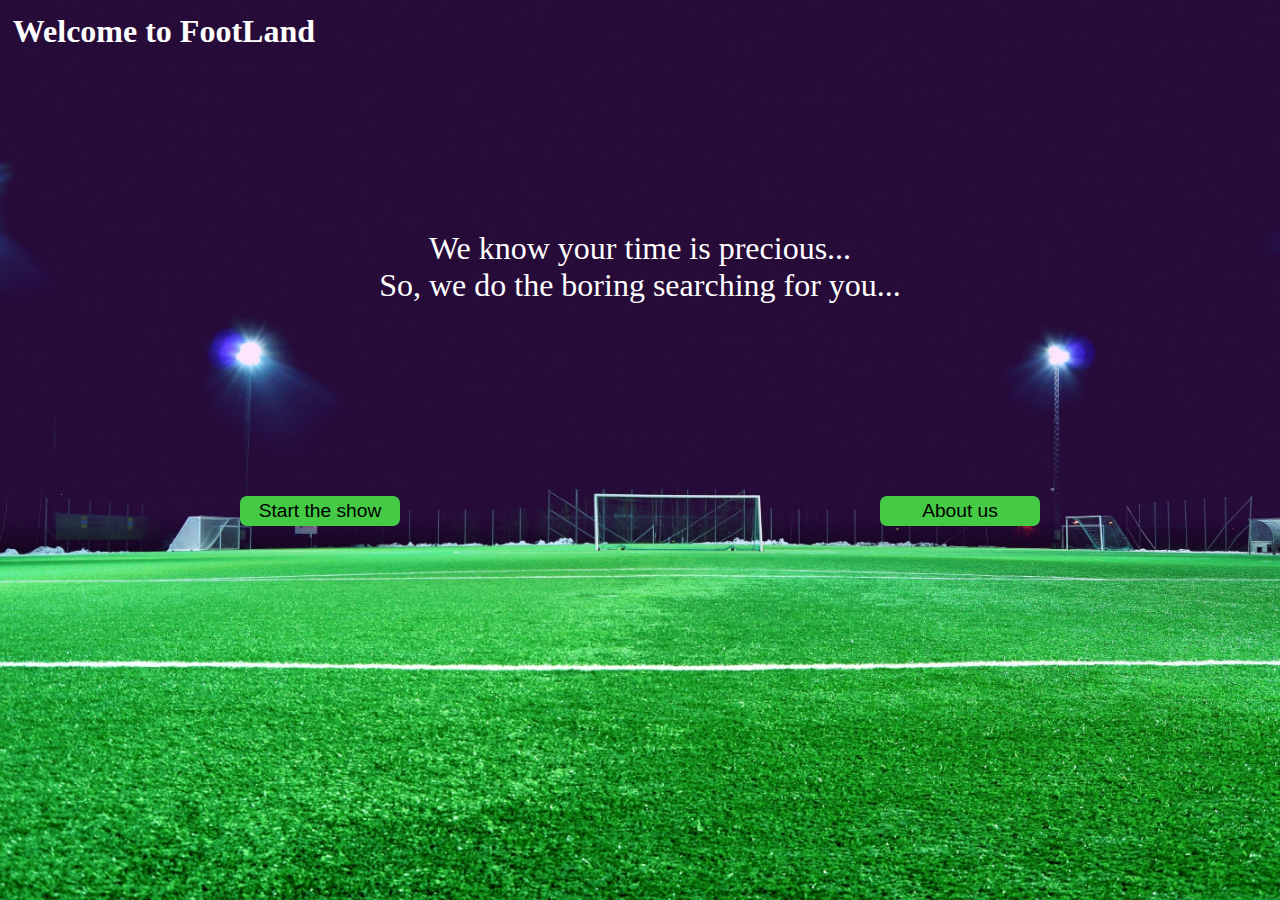
==== index.html @ 1c7a2fb6 "Add 1st version of front-end without data retrieving" ====
<!DOCTYPE html>
<html lang="en">

<head>
    <title>FootLand</title>
    <link rel="stylesheet" href="styles/styles2.css">
    <script src="dynamic.js"></script>
</head>

<body>
    <div id="title-container">
        <h1>Welcome to FootLand</h1>
    </div>

    <div id="intro-message">
        <p id="p1">We know your time is precious...</p>
        <p id="p2">So, we do the boring searching for you...</p>
        <div id="button-container">
            <button class="init-choice" id="proceed"><span>Start the show</span></button>
            <button class="init-choice" id="about-us"><span>About us</span></button>
        </div>
    </div>
</body>

</html>
---- styles/styles2.css ----
@-webkit-keyframes title_appearing {
  from {
    margin-left: 45%;
  }
  to {
    margin-left: 0%;
  }
}

@keyframes title_appearing {
  from {
    margin-left: 45%;
  }
  to {
    margin-left: 0%;
  }
}

@-webkit-keyframes appearing {
  0% {
    opacity: 0%;
  }
  40% {
    opacity: 20%;
  }
  50% {
    opacity: 40%;
  }
  60% {
    opacity: 60%;
  }
  80% {
    opacity: 80%;
  }
  100% {
    opacity: 100%;
  }
}

@keyframes appearing {
  0% {
    opacity: 0%;
  }
  40% {
    opacity: 20%;
  }
  50% {
    opacity: 40%;
  }
  60% {
    opacity: 60%;
  }
  80% {
    opacity: 80%;
  }
  100% {
    opacity: 100%;
  }
}

@-webkit-keyframes delay_appearing {
  0% {
    opacity: 0%;
  }
  40% {
    opacity: 0%;
  }
  50% {
    opacity: 0%;
  }
  60% {
    opacity: 30%;
  }
  80% {
    opacity: 60%;
  }
  100% {
    opacity: 100%;
  }
}

@keyframes delay_appearing {
  0% {
    opacity: 0%;
  }
  40% {
    opacity: 0%;
  }
  50% {
    opacity: 0%;
  }
  60% {
    opacity: 30%;
  }
  80% {
    opacity: 60%;
  }
  100% {
    opacity: 100%;
  }
}

@-webkit-keyframes more_delay_appearing {
  0% {
    opacity: 0%;
  }
  40% {
    opacity: 0%;
  }
  50% {
    opacity: 0%;
  }
  60% {
    opacity: 0%;
  }
  70% {
    opacity: 0%;
  }
  80% {
    opacity: 40%;
  }
  90% {
    opacity: 70%;
  }
  100% {
    opacity: 100%;
  }
}

@keyframes more_delay_appearing {
  0% {
    opacity: 0%;
  }
  40% {
    opacity: 0%;
  }
  50% {
    opacity: 0%;
  }
  60% {
    opacity: 0%;
  }
  70% {
    opacity: 0%;
  }
  80% {
    opacity: 40%;
  }
  90% {
    opacity: 70%;
  }
  100% {
    opacity: 100%;
  }
}

@-webkit-keyframes even_more_delay_appearing {
  0% {
    opacity: 0%;
  }
  40% {
    opacity: 0%;
  }
  50% {
    opacity: 0%;
  }
  60% {
    opacity: 0%;
  }
  70% {
    opacity: 0%;
  }
  80% {
    opacity: 0%;
  }
  85% {
    opacity: 30%;
  }
  90% {
    opacity: 60%;
  }
  95% {
    opacity: 70%;
  }
  100% {
    opacity: 100%;
  }
}

@keyframes even_more_delay_appearing {
  0% {
    opacity: 0%;
  }
  40% {
    opacity: 0%;
  }
  50% {
    opacity: 0%;
  }
  60% {
    opacity: 0%;
  }
  70% {
    opacity: 0%;
  }
  80% {
    opacity: 0%;
  }
  85% {
    opacity: 30%;
  }
  90% {
    opacity: 60%;
  }
  95% {
    opacity: 70%;
  }
  100% {
    opacity: 100%;
  }
}

html {
  height: 100%;
  width: 100vw;
}

body {
  height: 100%;
  margin: 0%;
  background-image: url("../static/jonathan-petersson-ARU18GpF6QQ-unsplash.jpg");
  background-size: cover;
  background-position-x: center;
  background-position-y: top;
  display: -ms-grid;
  display: grid;
  -ms-grid-rows: min-content min-content min-content;
      grid-template-rows: -webkit-min-content -webkit-min-content -webkit-min-content;
      grid-template-rows: min-content min-content min-content;
  row-gap: 20%;
  color: white;
}

a {
  color: white;
}

#title-container {
  margin-top: 1%;
  font-family: Cambria, Cochin, Georgia, Times, 'Times New Roman', serif;
  -ms-grid-row: 1;
  grid-row: 1;
  display: -ms-grid;
  display: grid;
  -ms-grid-columns: 100%;
      grid-template-columns: 100%;
  -ms-grid-rows: 100%;
      grid-template-rows: 100%;
  -webkit-animation: title_appearing 4s;
          animation: title_appearing 4s;
}

h1 {
  -ms-grid-row: 1;
  grid-row: 1;
  margin: 0%;
  margin-left: 1%;
}

h4 {
  -ms-grid-row: 2;
  grid-row: 2;
  margin: 0%;
  margin-left: 1%;
}

#intro-message {
  -ms-grid-row: 2;
  grid-row: 2;
  text-align: center;
  font-size: 200%;
  display: -ms-grid;
  display: grid;
  -ms-grid-columns: 100%;
      grid-template-columns: 100%;
  -ms-grid-rows: min-content min-content auto;
      grid-template-rows: -webkit-min-content -webkit-min-content auto;
      grid-template-rows: min-content min-content auto;
}

#p1 {
  margin-top: 0%;
  margin-bottom: 0%;
  -ms-grid-row: 1;
  grid-row: 1;
  -webkit-animation: delay_appearing 5s;
          animation: delay_appearing 5s;
}

#p2 {
  margin-top: 0%;
  margin-bottom: 0%;
  -ms-grid-row: 2;
  grid-row: 2;
  -webkit-animation: more_delay_appearing 6s;
          animation: more_delay_appearing 6s;
}

#button-container {
  font-size: 150%;
  -ms-grid-row: 3;
  grid-row: 3;
  display: -ms-grid;
  display: grid;
  -ms-grid-rows: 100%;
      grid-template-rows: 100%;
  -ms-grid-columns: 50% 50%;
      grid-template-columns: 50% 50%;
  justify-items: center;
  -webkit-box-align: center;
      -ms-flex-align: center;
          align-items: center;
  -webkit-animation: even_more_delay_appearing 7s;
          animation: even_more_delay_appearing 7s;
}

.button-init-template, #proceed, #about-us {
  height: -webkit-min-content;
  height: -moz-min-content;
  height: min-content;
  width: 25%;
}

button {
  -webkit-transition: all 0.5s;
  transition: all 0.5s;
  cursor: pointer;
}

button span {
  cursor: pointer;
  display: inline-block;
  position: relative;
  -webkit-transition: 0.5s;
  transition: 0.5s;
}

button span:after {
  content: '\00bb';
  position: absolute;
  opacity: 0;
  top: 0;
  right: -20px;
  -webkit-transition: 0.5s;
  transition: 0.5s;
}

button:hover span {
  padding-right: 25px;
}

button:hover span:after {
  opacity: 1;
  right: 0;
}

#proceed {
  -ms-grid-column: 1;
  grid-column: 1;
}

#about-us {
  -ms-grid-column: 2;
  grid-column: 2;
}

.init-choice {
  margin-top: 30%;
  background-color: #44ca44;
  border: solid #44ca44;
  border-radius: 7px;
  font-size: 40%;
}

#navbar {
  border: solid 1px #44ca44;
  border-radius: 7px;
  display: -ms-grid;
  display: grid;
  width: 100%;
  height: -webkit-min-content;
  height: -moz-min-content;
  height: min-content;
  -ms-grid-columns: min-content min-content min-content min-content min-content min-content min-content;
      grid-template-columns: -webkit-min-content -webkit-min-content -webkit-min-content -webkit-min-content -webkit-min-content -webkit-min-content -webkit-min-content;
      grid-template-columns: min-content min-content min-content min-content min-content min-content min-content;
  -ms-grid-rows: 100%;
      grid-template-rows: 100%;
  background-color: #44ca44;
  -webkit-animation: appearing 2s;
          animation: appearing 2s;
  /*    a:hover, div:hover {
        background-clip:content-box;
        padding: auto;
        background-color: $lightest-hover;
        background-size: 140%
    }
*/
}

.nav-link {
  font-size: medium;
}

.nav-link:hover {
  -webkit-transform: scale(1.1);
          transform: scale(1.1);
}

.drop-down-button .drop-down-content {
  display: none;
}

.drop-down-button:hover .drop-down-content {
  -webkit-animation: appearing 0.2s;
          animation: appearing 0.2s;
  position: absolute;
  height: -webkit-min-content;
  height: -moz-min-content;
  height: min-content;
  width: 140px;
  background-color: black;
  border: solid 1px #6FB98F;
  border-radius: 5px;
  display: -ms-grid;
  display: grid;
  -ms-grid-rows: min-content min-content min-content min-content min-content min-content;
      grid-template-rows: -webkit-min-content -webkit-min-content -webkit-min-content -webkit-min-content -webkit-min-content -webkit-min-content;
      grid-template-rows: min-content min-content min-content min-content min-content min-content;
  -ms-grid-columns: 100%;
      grid-template-columns: 100%;
}

.drop-down-button:hover .drop-down-content a {
  width: 90%;
  font-size: medium;
  padding: 3%;
}

.drop-down-button:hover .drop-down-content a:hover {
  text-decoration: none;
  margin-left: 5%;
  margin-right: 5%;
}

#teams-list {
  z-index: -1;
  width: 95%;
  margin-left: 2.5%;
  margin-right: 2.5%;
  /*grid-row: 2;*/
  display: -ms-grid;
  display: grid;
  -ms-grid-rows: auto;
      grid-template-rows: auto;
}

.feed {
  margin-top: 2%;
  z-index: -1;
  height: 100%;
  width: 80%;
  margin-left: 10%;
  margin-right: 10%;
  margin-bottom: 10%;
  -ms-grid-row: 3;
  grid-row: 3;
  border-radius: 7px;
}

.feed-animation {
  -webkit-animation: more_delay_appearing 3s 1;
          animation: more_delay_appearing 3s 1;
}

tr {
  width: 100%;
  height: 60%;
  margin-right: 0%;
}

#title-switch-container {
  display: -ms-grid;
  display: grid;
  -ms-grid-columns: 75% 15% 10%;
      grid-template-columns: 75% 15% 10%;
  -ms-grid-rows: min-content;
      grid-template-rows: -webkit-min-content;
      grid-template-rows: min-content;
}

#switch-container {
  -ms-grid-column: 3;
  grid-column: 3;
  display: -ms-grid;
  display: grid;
  row-gap: 05%;
  width: 80px;
  margin-left: 0%;
  height: 80%;
  -ms-grid-rows: 05% 40% 40%;
      grid-template-rows: 05% 40% 40%;
  -ms-grid-columns: 100%;
      grid-template-columns: 100%;
}

.labels-container {
  -ms-grid-column: 2;
  grid-column: 2;
  row-gap: 05%;
  height: 80%;
  display: -ms-grid;
  display: grid;
  -ms-grid-rows: 05% 40% 40%;
      grid-template-rows: 05% 40% 40%;
  -webkit-box-pack: center;
      -ms-flex-pack: center;
          justify-content: center;
}

#label1 {
  -ms-grid-row: 2;
  grid-row: 2;
  margin: 0%;
}

#label2 {
  -ms-grid-row: 3;
  grid-row: 3;
  margin: 0%;
}

#switch-container-1 {
  -ms-grid-row: 2;
  grid-row: 2;
}

#switch-container-2 {
  -ms-grid-row: 3;
  grid-row: 3;
}

.switch {
  position: relative;
  display: inline-block;
  width: 70%;
}

.switch-input {
  display: none;
}

.switch-label {
  display: block;
  width: 100%;
  height: 80%;
  text-indent: -150%;
  clip: rect(0 0 0 0);
  color: white;
  -webkit-user-select: none;
     -moz-user-select: none;
      -ms-user-select: none;
          user-select: none;
}

.switch-label::before,
.switch-label::after {
  content: "";
  display: block;
  position: absolute;
  cursor: pointer;
}

.switch-label::before {
  width: 100%;
  height: 80%;
  background-color: #dedede;
  border-radius: 9999em;
  -webkit-transition: background-color 0.25s ease;
  transition: background-color 0.25s ease;
}

.switch-label::after {
  top: 0;
  left: 0;
  width: 40%;
  height: 80%;
  border-radius: 50%;
  background-color: #fff;
  -webkit-box-shadow: 0 0 2px rgba(0, 0, 0, 0.45);
          box-shadow: 0 0 2px rgba(0, 0, 0, 0.45);
  -webkit-transition: left 0.5s ease;
  transition: left 0.5s ease;
}

.switch-input:checked + .switch-label::before {
  background-color: #89c12d;
}

.switch-input:checked + .switch-label::after {
  left: 60%;
}

.title {
  margin-top: 2%;
  margin-left: 10%;
  -ms-grid-column: 1;
  grid-column: 1;
  width: 50%;
  /*grid-row: 1;*/
  font-size: 160%;
  height: -webkit-min-content;
  height: -moz-min-content;
  height: min-content;
  -webkit-animation: delay_appearing 3s;
          animation: delay_appearing 3s;
}

.feed-item {
  width: 100%;
  margin: 0%;
  height: 100%;
  padding: 1%;
  border: 2px solid #dfdfdf;
  border-collapse: collapse;
  display: -ms-grid;
  display: grid;
  -ms-grid-columns: 40% 60%;
      grid-template-columns: 40% 60%;
  background: rgba(126, 128, 127, 0.25);
  -webkit-box-shadow: 0 8px 32px 0 rgba(31, 38, 135, 0.37);
          box-shadow: 0 8px 32px 0 rgba(31, 38, 135, 0.37);
  backdrop-filter: blur(4px);
  -webkit-backdrop-filter: blur(4px);
}

.match-name {
  -ms-grid-row: 1;
  grid-row: 1;
  font-size: large;
}

.info {
  -ms-grid-column: 1;
  grid-column: 1;
  display: -ms-grid;
  display: grid;
  -ms-grid-rows: 20% 10% 10% 0%;
      grid-template-rows: 20% 10% 10% 0%;
}

.score {
  -ms-grid-row: 2;
  grid-row: 2;
}

.league {
  -ms-grid-row: 3;
  grid-row: 3;
}

.date {
  -ms-grid-row: 4;
  grid-row: 4;
}

.video {
  -webkit-box-pack: center;
      -ms-flex-pack: center;
          justify-content: center;
  border: solid white 2px;
  border-radius: 5px;
  margin: auto;
  -ms-grid-column: 2;
  grid-column: 2;
}

#teams-page-list {
  -ms-grid-row: 1;
  grid-row: 1;
  width: 80%;
  margin-left: 10%;
  margin-right: 10%;
  margin-top: 2%;
  -webkit-animation: more_delay_appearing 3s;
          animation: more_delay_appearing 3s;
  border-radius: 7px;
  background: rgba(0, 0, 0, 0.25);
  -webkit-box-shadow: 0 8px 32px 0 rgba(31, 38, 135, 0.37);
          box-shadow: 0 8px 32px 0 rgba(31, 38, 135, 0.37);
  backdrop-filter: blur(4px);
  -webkit-backdrop-filter: blur(4px);
}

ul {
  list-style-type: none;
  padding: 1%;
}

ul li .teams-link {
  color: white;
}

ul li .teams-link:hover {
  cursor: pointer;
  text-decoration: underline;
}

#about-text {
  padding: 2%;
  margin-top: 2%;
  z-index: -1;
  height: 100%;
  width: 80%;
  margin-left: 10%;
  margin-right: 10%;
  margin-bottom: 10%;
  -ms-grid-row: 3;
  grid-row: 3;
  border-radius: 7px;
  -webkit-animation: more_delay_appearing 3s;
          animation: more_delay_appearing 3s;
  background: rgba(126, 128, 127, 0.25);
  -webkit-box-shadow: 0 8px 32px 0 rgba(31, 38, 135, 0.37);
          box-shadow: 0 8px 32px 0 rgba(31, 38, 135, 0.37);
  backdrop-filter: blur(4px);
  -webkit-backdrop-filter: blur(4px);
}

#api-link, #git-link {
  color: #78b5f7;
  font-weight: bold;
  font-size: 120%;
}

#api-link:hover, #git-link:hover {
  -webkit-transform: scale(1.2);
          transform: scale(1.2);
}
/*# sourceMappingURL=styles2.css.map */
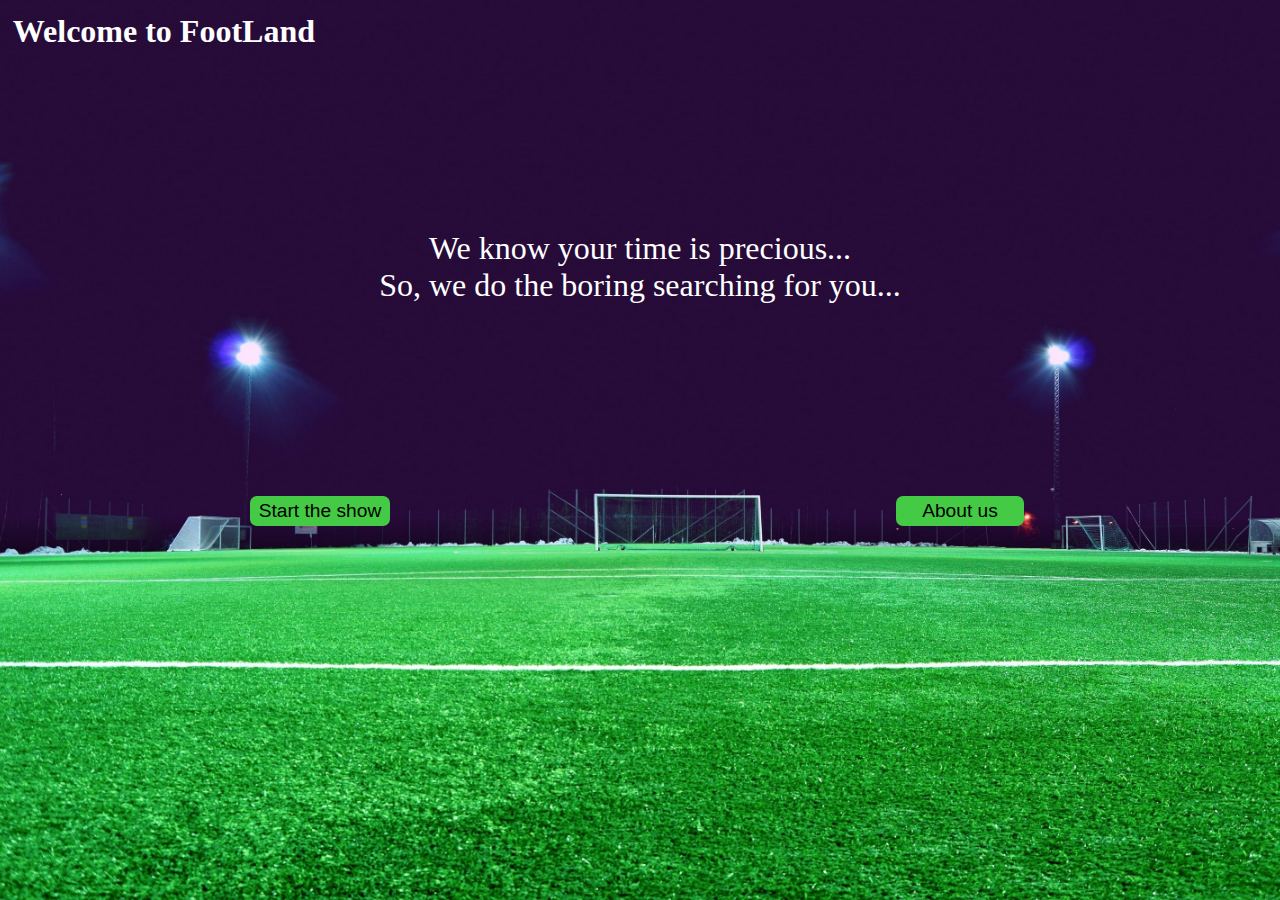
==== commit eda0e29f: "Make code cleaner" ====
--- a/index.html
+++ b/index.html
@@ -16,8 +16,8 @@
         <p id="p1">We know your time is precious...</p>
         <p id="p2">So, we do the boring searching for you...</p>
         <div id="button-container">
-            <button class="init-choice" id="proceed"><span>Start the show</span></button>
-            <button class="init-choice" id="about-us"><span>About us</span></button>
+            <button class="init-choice" id="proceed"><span class="span-init">Start the show</span></button>
+            <button class="init-choice" id="about-us"><span class="span-init">About us</span></button>
         </div>
     </div>
 </body>
--- a/styles/styles2.css
+++ b/styles/styles2.css
@@ -328,7 +328,7 @@
   height: -webkit-min-content;
   height: -moz-min-content;
   height: min-content;
-  width: 25%;
+  min-width: 20%;
 }
 
 button {
